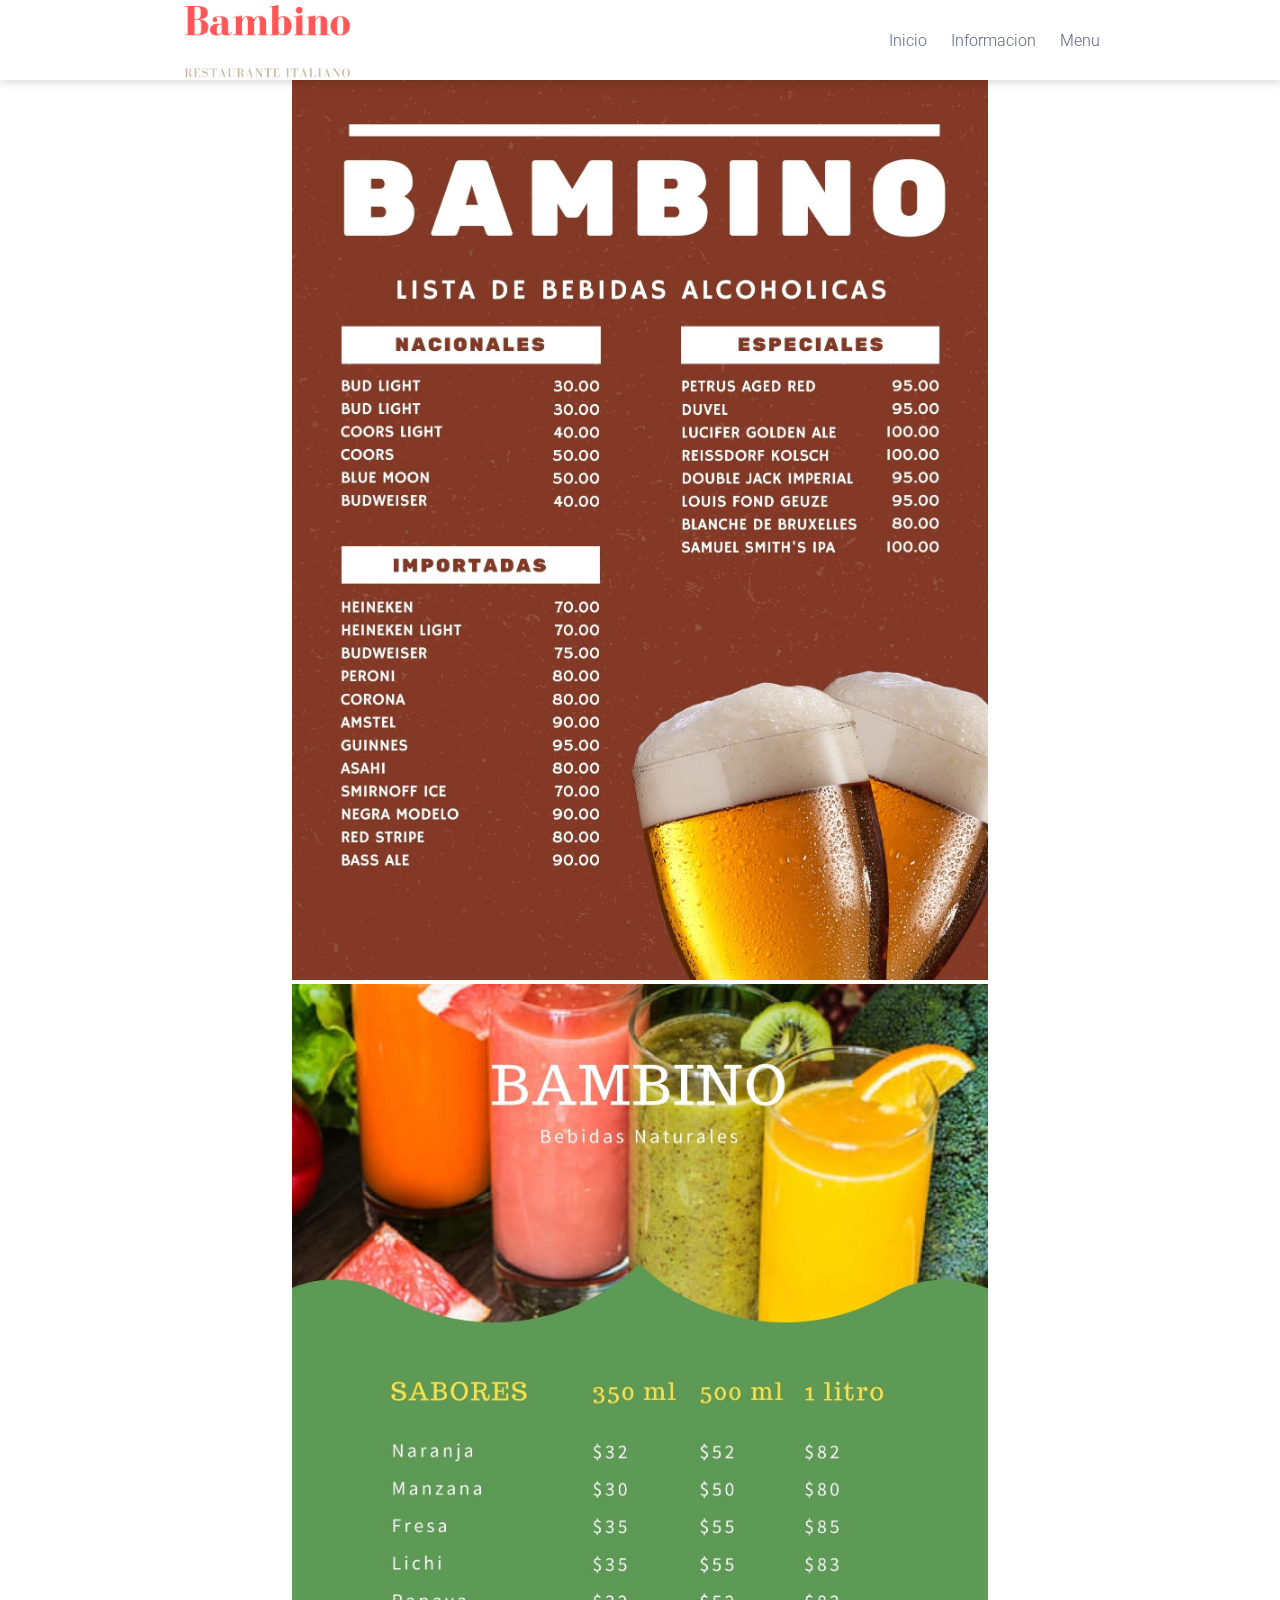
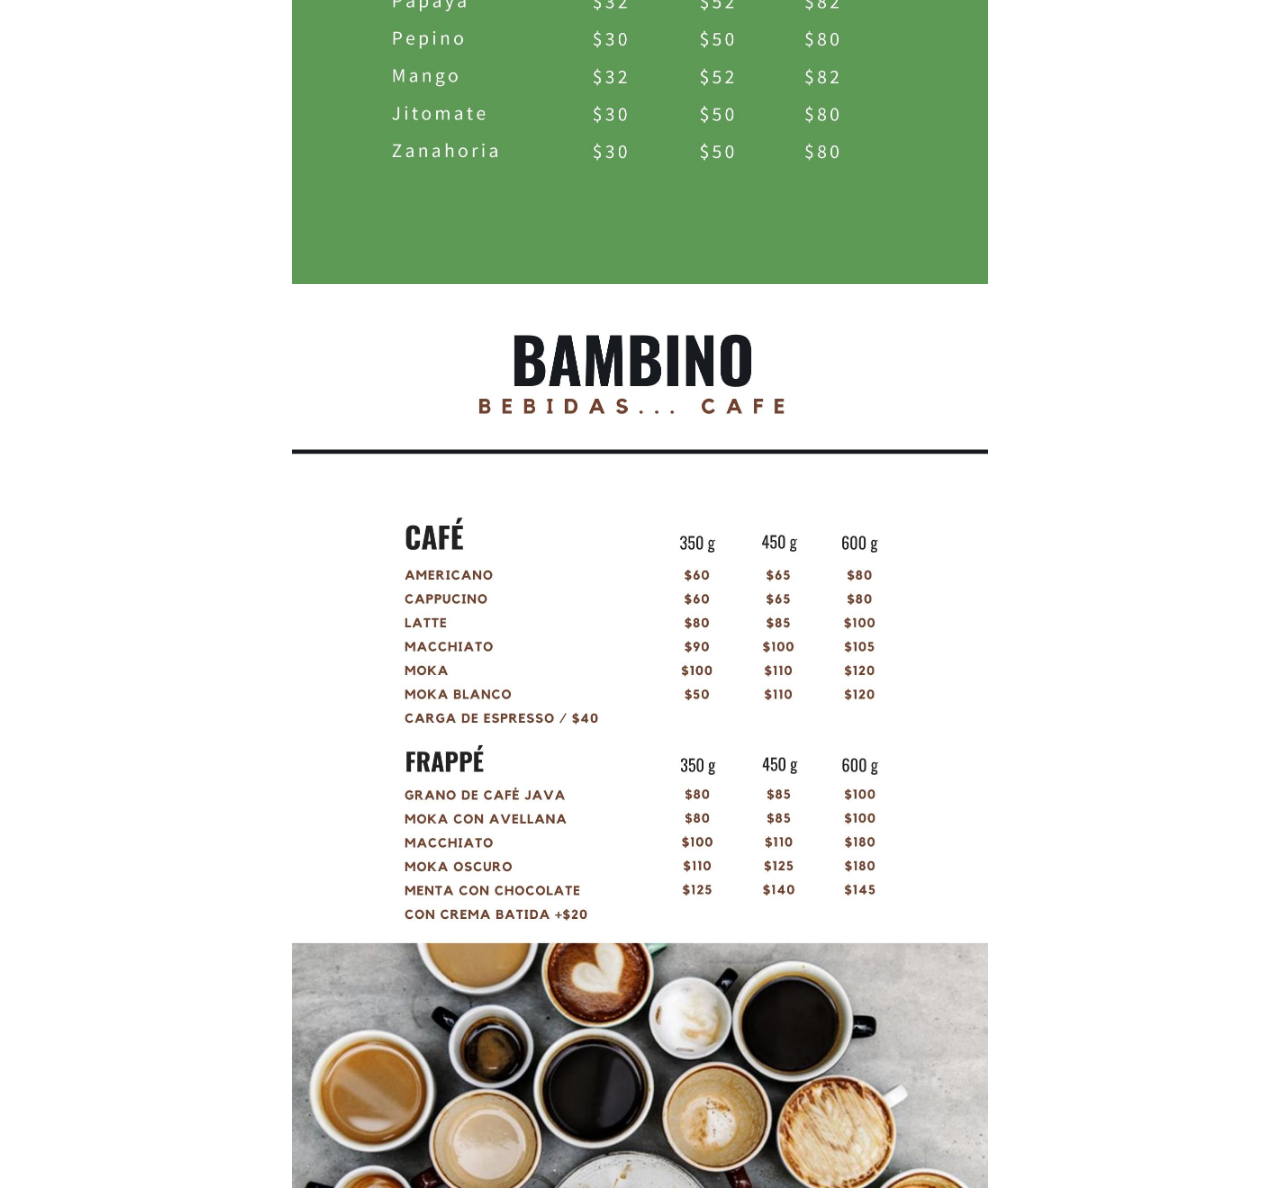
==== menu-alcohol.html @ e0a6d8c0 "Modificaciones 06/06/21" ====
<!DOCTYPE html>
<html lang="es">

<head>
    <meta charset="UTF-8">
    <meta name="viewport" content="width=device-width, initial-scale=1.0">
    <meta http-equiv="X-UA-Compatible" content="ie=edge">
    <title>Menu Bebidas</title>
    <link rel="stylesheet" href="css/estilos.css">
    <link href="https://fonts.googleapis.com/css?family=Roboto:100,300,400,700&display=swap" rel="stylesheet">
    <link href="https://unpkg.com/aos@2.3.1/dist/aos.css" rel="stylesheet">
</head>

<body>
    <header>
        <nav>
            <section class="contenedor nav">
                <div class="logo">
                    <img src="img/logo.png" alt="">
                </div>
                <div class="enlaces-header">
                    <a href="index.html">Inicio</a>
                    <a href="nosotros.html">Informacion</a>
                    <a href="menu-comida.html">Menu</a>
                </div>
                <div class="hamburguer">
                    <i class="fas fa-bars"></i>
                </div>
            </section>
        </nav>
    </header>
    <section>
        <center>
                <img src="img/menu-alcohol.jpg" height="900" alt="">
                <img src="img/menu-naturales.jpg" height="900" alt="">
                <img src="img/menu-cafe.jpg" height="900" alt="">
         </center>
    </section>
</body>

</html>
---- css/estilos.css ----
* {
    margin: 0;
    padding: 0;
    box-sizing: border-box;
}


body {
    font-family: 'Roboto', sans-serif;
}

h1,
h2,
h3,
h4,
h5,
h6 {
    color: #1d273b;
    font-weight: 300;
}

.contenedor {
    width: 90%;
    max-width: 1000px;
    margin: auto;
    overflow: hidden;
}


.contenedor1 {
    width: 90%;
    max-width: 1000px;
    margin: auto;
    overflow: hidden;
    padding: 60px 0;
}


h1 {
    font-size: 50px;
}


/* Header */
header::before {
    content: "";
    display: block;
    margin-bottom: 80px;
}


nav {
    width: 100%;
    height: 80px;
    background: #fff;
    border-bottom: 1px solid transparent;
    box-shadow: 1px 1px 10px 0 rgba(0, 0, 0, .2);
    position: fixed;
    top: 0;
    z-index: 100;
    transition: ease-in-out 0.5s;
}

.nav {
    display: flex;
    justify-content: space-between;
    height: 80px;
    width: 100%;
    align-items: center;
    padding: 0 40px;
}

.nav .logo {
    height: 80px;

}

.nav .logo img {
    height: 100%;
    vertical-align: top;
}

.enlaces-header {
    font-weight: 300;
    transition: ease-in-out 0.5s;
}

.nav .enlaces-header a {
    color: #5D6678;
    text-decoration: none;
    margin-left: 20px;
}

.hamburguer {
    width: 80px;
    height: 80px;
    display: none;
    text-align: center;
    z-index: 100;
    cursor: pointer;
    transition: color 0.5s ease-in;
}

.hamburguer>i {
    font-size: 25px;
    line-height: 80px;
}

.contenido-header {
    width: 100%;
    height: 600px;
    display: flex;
    justify-content: space-between;
    align-items: center;
}

.contenido-header>img {
    width: 550px;
    animation: ease-in animat 1s;
}

@keyframes animat {
    0% {
        transform: scale(0);
    }

    100% {
        transform: scale(1);
    }
}


.textos-header {
    margin: 0 0 0 30px;
}

.contenido-header p {
    font-weight: 100;
    margin-top: 14px;
    color: #5D6678;
}


.contenido-header a {
    margin: 28px 0 0 0;
    width: 130px;
    display: inline-block;
    background: #FF5757;
    text-align: center;
    color: #fff;
    padding: 12px 0;
    text-decoration: none;
    font-weight: 400;
    text-transform: uppercase;
    font-size: 14px;
    border-radius: 5px;
    box-shadow: 0 8px 32px rgba(31, 222, 130, .46);
}

.titulo {
    font-size: 50px;
}

/* About us */

.about-us {
    background: #f2f2f2;
}

.contenedor-articulo {
    display: flex;
    flex-wrap: wrap;
    margin-top: 60px;
    justify-content: space-around;
}

.articulo {
    width: 29%;
    background: #fff;
    margin-bottom: 30px;
    border-radius: 10px;
    padding: 45px 30px 60px 30px;
    transition: 0.5s;
}

.articulo:hover {
    box-shadow: 0 4px 10px rgba(17, 29, 48, .26);
}

.articulo>i {
    font-size: 30px;
    color: #fff;
    background: #FF5757;
    display: inline-block;
    width: 70px;
    height: 70px;
    text-align: center;
    padding-top: 20px;
    border-radius: 50%;
    box-shadow: 0 8px 32px rgba(31, 222, 130, .46);
}

.articulo>h3 {
    font-size: 24px;
    margin-top: 30px;
}

.articulo>p {
    font-weight: 100;
    color: #5D6678;
    margin-top: 15px;
    padding-bottom: 20px;
}

.articulo>a {
    color: #5D6678;
    font-weight: 400;
    text-decoration: none;
}

.articulo>a:hover {
    color: #FF5757;
    transition: color .5s;
}

/* Questions */


.questions {
    height: 600px;
    display: flex;
    justify-content: space-between;
    align-items: center;
}

.questions>img {
    width: 550px;
}

.textos-questions {
    margin: 0 0 0 30px;
}

.textos-questions p {
    font-weight: 100;
    margin-top: 14px;
    color: #5D6678;
}


.textos-questions a {
    margin: 28px 0 0 0;
    width: 130px;
    display: inline-block;
    background: #FF5757;
    text-align: center;
    color: #fff;
    padding: 12px 0;
    text-decoration: none;
    font-weight: 400;
    text-transform: uppercase;
    font-size: 14px;
    border-radius: 5px;
    box-shadow: 0 8px 32px rgba(31, 222, 130, .46);
}

/* Results */

.results {
    background: #2570ff;
    padding-top: 30px;
}

.conten-results {
    display: flex;
    justify-content: space-evenly;
}

.numbers {
    width: 60%;
    display: flex;
    flex-wrap: wrap;
    justify-content: space-evenly;
}

.numbers .number {
    width: 45%;
    background: rgba(255, 255, 255, .2);
    color: #fff;
    border-radius: 10px;
    padding: 40px 35px;
    margin-bottom: 20px;
}

.numbers .number h4 {
    color: #fff;
    font-size: 50px;
    font-weight: 500;
    margin-bottom: 20px;
}

.numbers .number p {
    color: #f2f5fc;
    font-weight: 300;
}

.results-text {
    width: 37%;
}

.results-text h4 {
    color: #fff;
    font-size: 40px;
}

.results-text p {
    color: #fff;
    font-weight: 300;
    margin: 20px 0;
}


.results-text>a {
    color: #fff;
    text-decoration: none;
    display: inline-block;
    border: 1px solid #fff;
    padding: 10px 0;
    width: 120px;
    text-align: center;
    border-radius: 5px;
}

/* Services */

.services {
    display: flex;
    justify-content: space-between;
}

.services>img {
    width: 500px;
}

.box-skills {
    margin: 30px 30px 0 0;
}

.box-skills h4 {
    font-size: 24px;
    background: #f2f2f2;
    width: 350px;
    border-radius: 6px;
    padding: 10px 0 10px 15px;
    margin-bottom: 10px;
}

.box-skills i {
    color: #FF5757;
    font-size: 20px;
}

/* footer */

footer {
    background: #f2f2f2;
    padding: 60px 0;
    overflow: hidden;
    display: flex;
    flex-wrap: wrap;
    justify-content: space-evenly;
    margin: auto;
}

.partFooter {
    width: 20%;
    text-align: center;
}

.partFooter h4 {
    color: #1d273b;
    font-size: 20px;
    font-weight: 400;
    margin-bottom: 30px;
}

.partFooter a {
    display: block;
    text-decoration: none;
    color: #5D6678;
    font-weight: 300;
    transition: color .3s ease-in-out;
    margin-bottom: 10px;
}


.partFooter a:hover {
    color: #FF5757;
}

.partFooter img {
    width: 70%;
}

.social-media i {
    font-size: 20px;
    display: inline-block;
    color: #adb6c7;
    border: 1px solid #adb6c7;
    border-radius: 50%;
    width: 38px;
    height: 38px;
    line-height: 36px;
    cursor: pointer;
    margin-top: 20px;
    text-align: center;
    transition: all ease-in-out .3s;
    margin-right: 5px;
}

.social-media i:hover {
    color: #fff;
    background-color: #FF5757;
    border-color: #FF5757;
}

/* Breakpoints responsive */

@media screen and (max-width:800px) {
    .titulo {
        font-size: 45px;
    }

    .contenido-header {
        flex-direction: column;
        justify-content: space-evenly;
        height: 720px;
    }

    .contenido-header>img {
        width: 400px;
    }

    .textos-header {
        margin: 0;
    }

    /* About us */

    .articulo {
        width: 45%;
    }

    /* Questions */

    .questions {
        height: 720px;
        justify-content: space-evenly;
        flex-direction: column;
    }

    .questions>img {
        width: 400px;
    }

    /* results */

    .conten-results {
        flex-direction: column-reverse;
    }

    .results-text>a {
        margin-bottom: 60px;
    }

    .numbers {
        width: 100%;
        /* justify-content: space-between; */
    }

    .results-text {
        width: 100%;
    }

    /* Services */

    .services {
        flex-direction: column-reverse;
        align-items: center;
    }

    .box-skills {
        margin: 0 0 40px 0;

    }

    .box-skills h4 {
        width: 500px;
    }

    .services>img {
        width: 400px;
    }

    /* Footer */

    footer {
        justify-content: space-evenly;
    }

    .partFooter {
        width: 40%;
        margin-bottom: 40px;
    }
}

@media screen and (max-width:600px) {
    .titulo {
        font-size: 35px;
    }

    h1 {
        font-size: 40px;
    }

    .contenido-header {
        height: 650px;
    }

    .nav {
        padding: 0 10px;
    }

    .contenido-header>img {
        width: 200px;
    }

    .enlaces-header {
        position: fixed;
        background: #667db6;
        /* fallback for old browsers */
        background: -webkit-linear-gradient(to right, #667db6, #0082c8, #0082c8, #667db6);
        /* Chrome 10-25, Safari 5.1-6 */
        background: linear-gradient(to right, #667db6, #0082c8, #0082c8, #667db6);
        /* W3C, IE 10+/ Edge, Firefox 16+, Chrome 26+, Opera 12+, Safari 7+ */
        top: 0;
        right: 0;
        width: 100%;
        height: 100vh;
        display: flex;
        align-items: center;
        flex-direction: column;
        justify-content: space-evenly;
        clip-path: circle(0.0% at 100% 0);
    }

    .nav .menudos {

        -webkit-clip-path: circle(150% at 100% 0);
        clip-path: circle(150% at 100% 0);

    }

    .nav .enlaces-header a {
        color: #fff;
    }

    .hamburguer {
        display: block;
    }

    /* About us */

    .articulo {
        width: 95%;
    }

    /* Questions */

    .questions>img {
        width: 200px;
    }

    /* results */

    .numbers .number {
        width: 95%;
    }

    .results-text h4 {
        font-size: 35px;
    }

    /* Services */

    .services>img {
        width: 200px;
    }

    .box-skills h4 {
        width: 100%;
    }

    /* Footer */
    .partFooter {
        width: 95%;
        margin-bottom: 40px;
    }
}
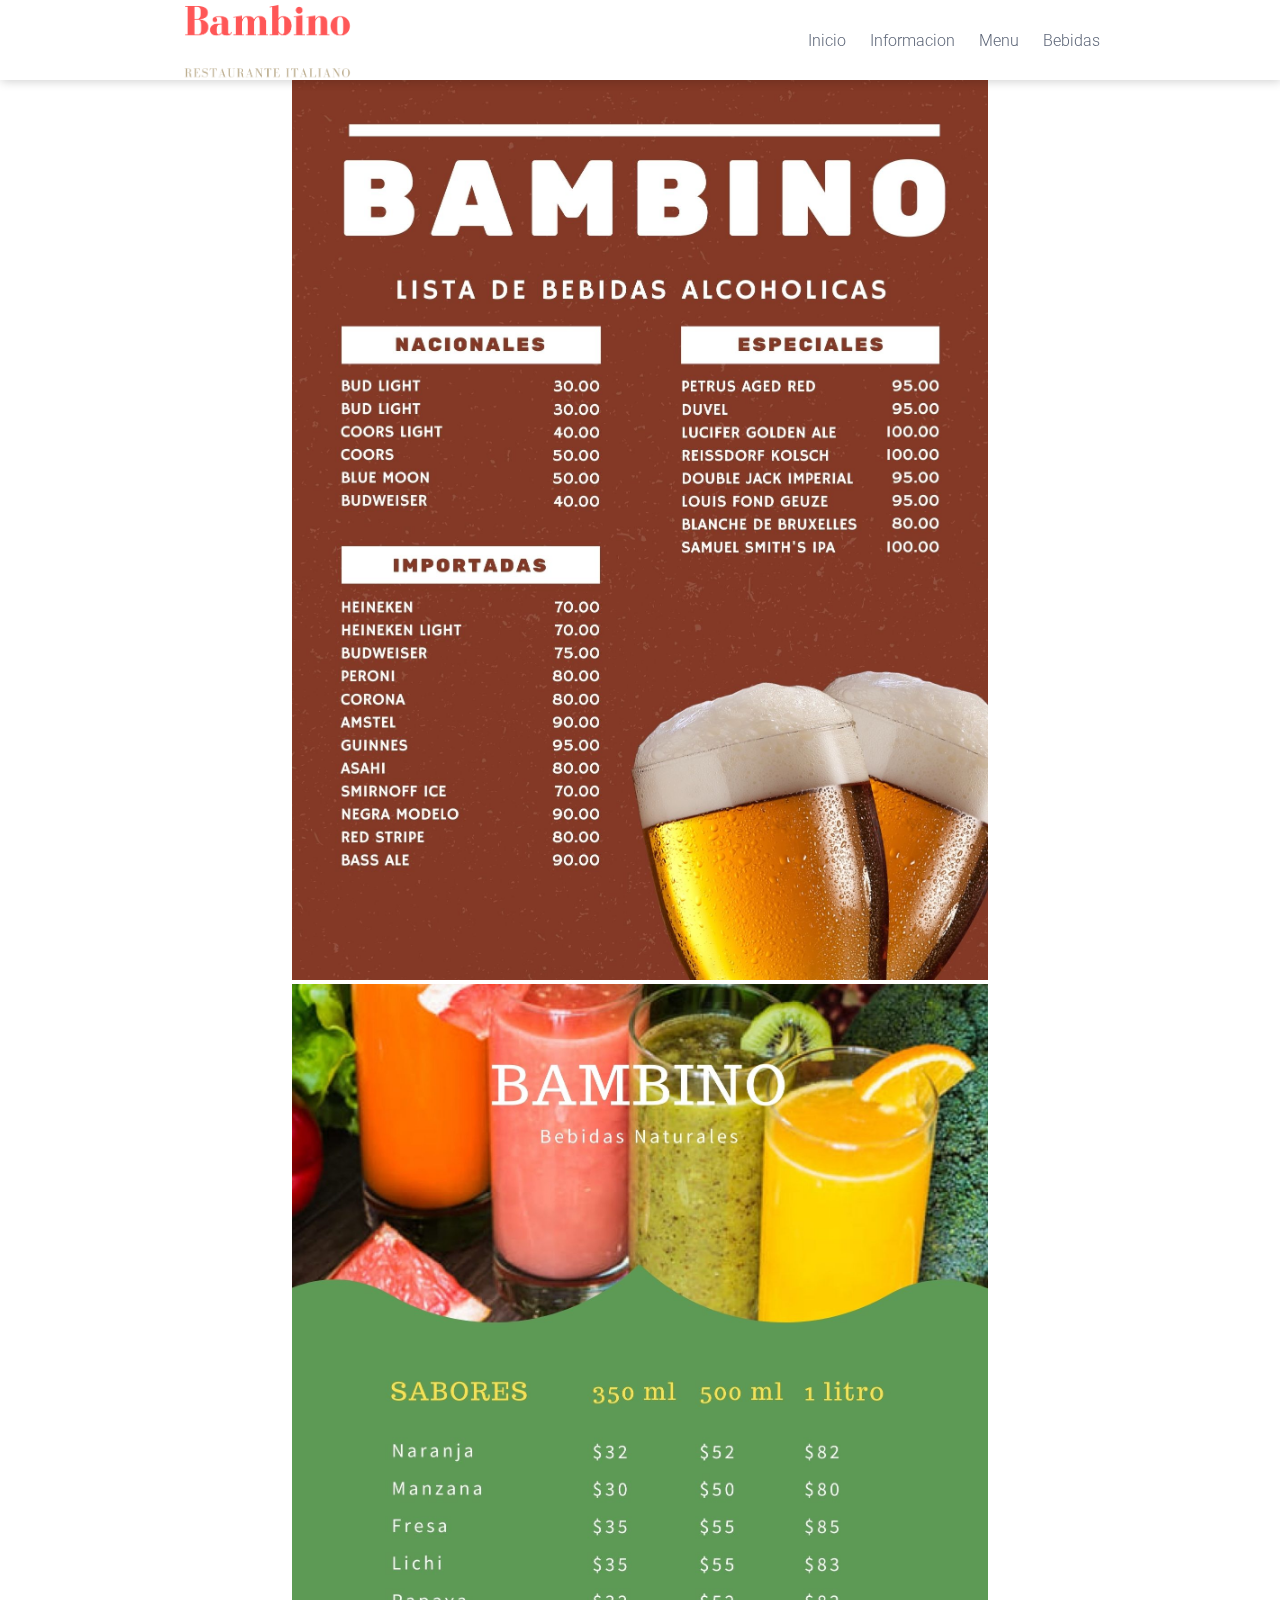
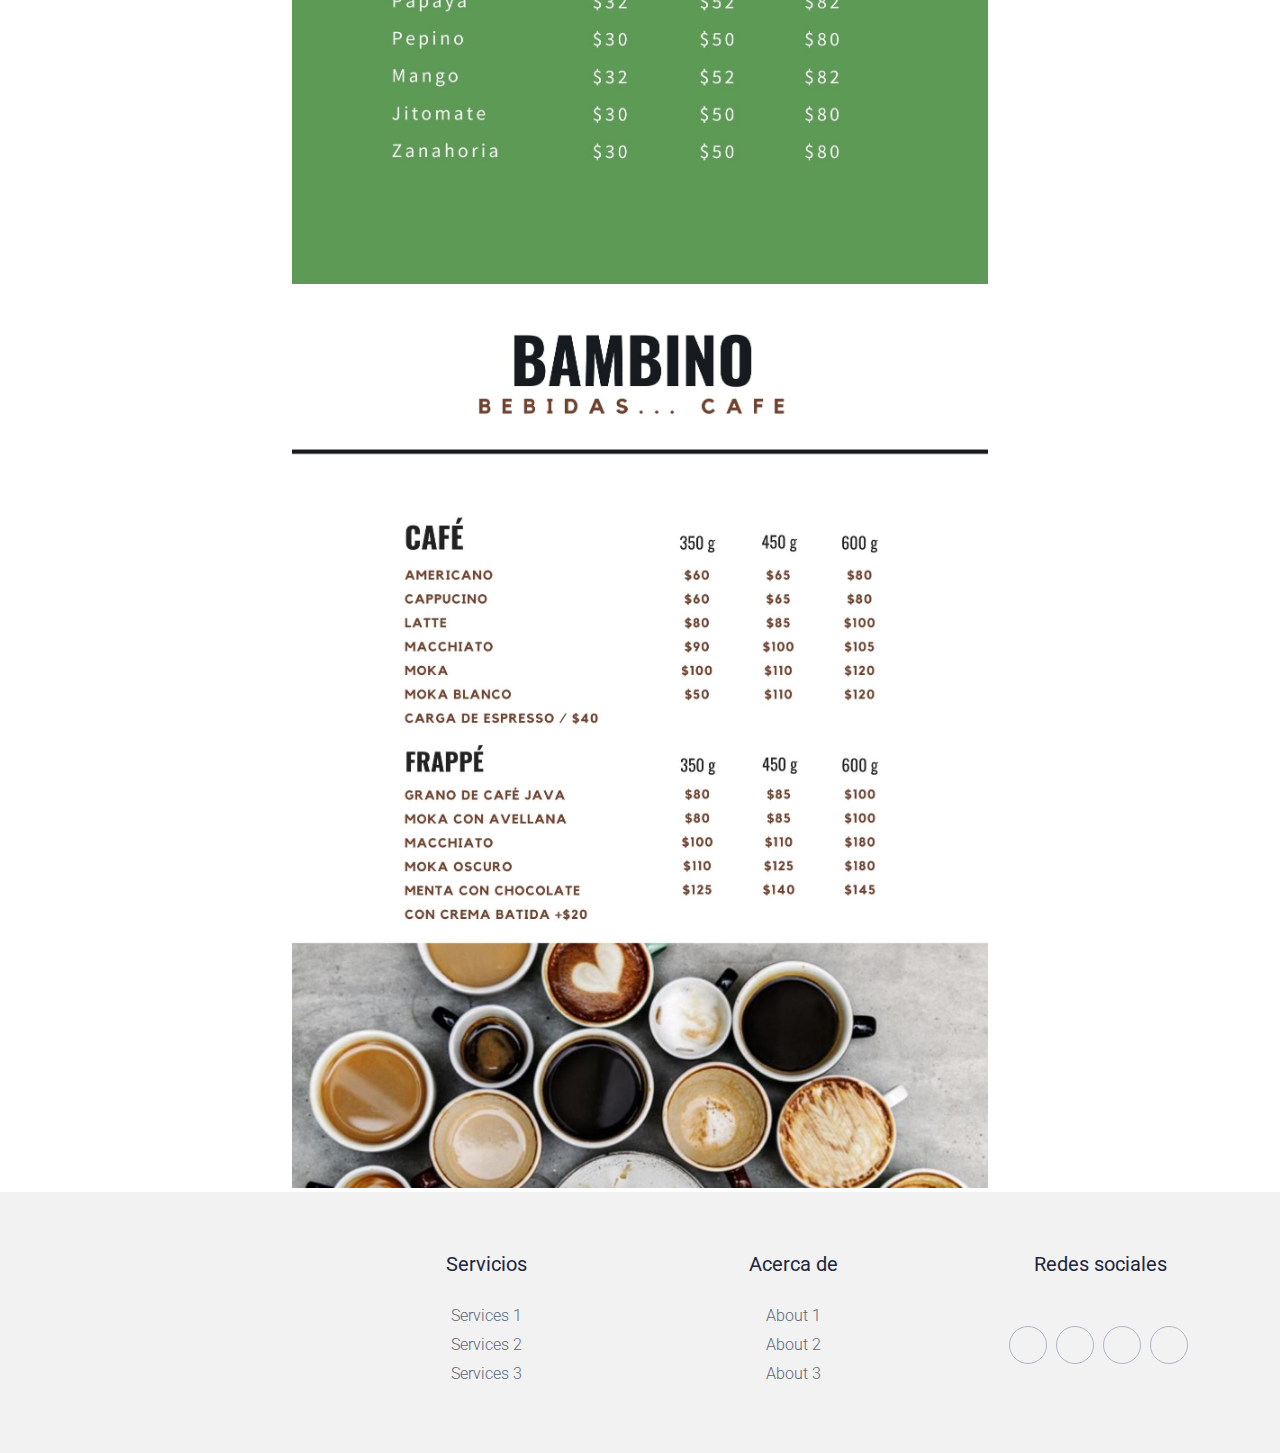
==== commit 3412de9c: "Modificaciones 06/06/21" ====
--- a/menu-alcohol.html
+++ b/menu-alcohol.html
@@ -22,6 +22,7 @@
                     <a href="index.html">Inicio</a>
                     <a href="nosotros.html">Informacion</a>
                     <a href="menu-comida.html">Menu</a>
+                    <a href="menu-bebidas.html">Bebidas</a>
                 </div>
                 <div class="hamburguer">
                     <i class="fas fa-bars"></i>
@@ -36,6 +37,36 @@
                 <img src="img/menu-cafe.jpg" height="900" alt="">
          </center>
     </section>
+
+    <footer>
+        <div class="partFooter">
+            <img src="img/logo-jordan-alexander.png" alt="">
+        </div>
+        <div class="partFooter">
+            <h4>Servicios</h4>
+            <a href="#">Services 1</a>
+            <a href="#">Services 2</a>
+            <a href="#">Services 3</a>
+        </div>
+        <div class="partFooter">
+            <h4>Acerca de</h4>
+            <a href="#">About 1</a>
+            <a href="#">About 2</a>
+            <a href="#">About 3</a>
+        </div>
+        <div class="partFooter">
+            <h4>Redes sociales</h4>
+            <div class="social-media">
+                    <i class="fab fa-facebook-f"></i>
+                    <i class="fab fa-twitter"></i>
+                    <i class="fab fa-instagram"></i>
+                    <i class="fab fa-youtube"></i>
+            </div>
+        </div>
+    </footer>
+    <script src="https://unpkg.com/aos@2.3.1/dist/aos.js"></script>
+    <script src="https://kit.fontawesome.com/c15b744a04.js" crossorigin="anonymous"></script>
+    <script src="js/main.js"></script>
 </body>
 
 </html>